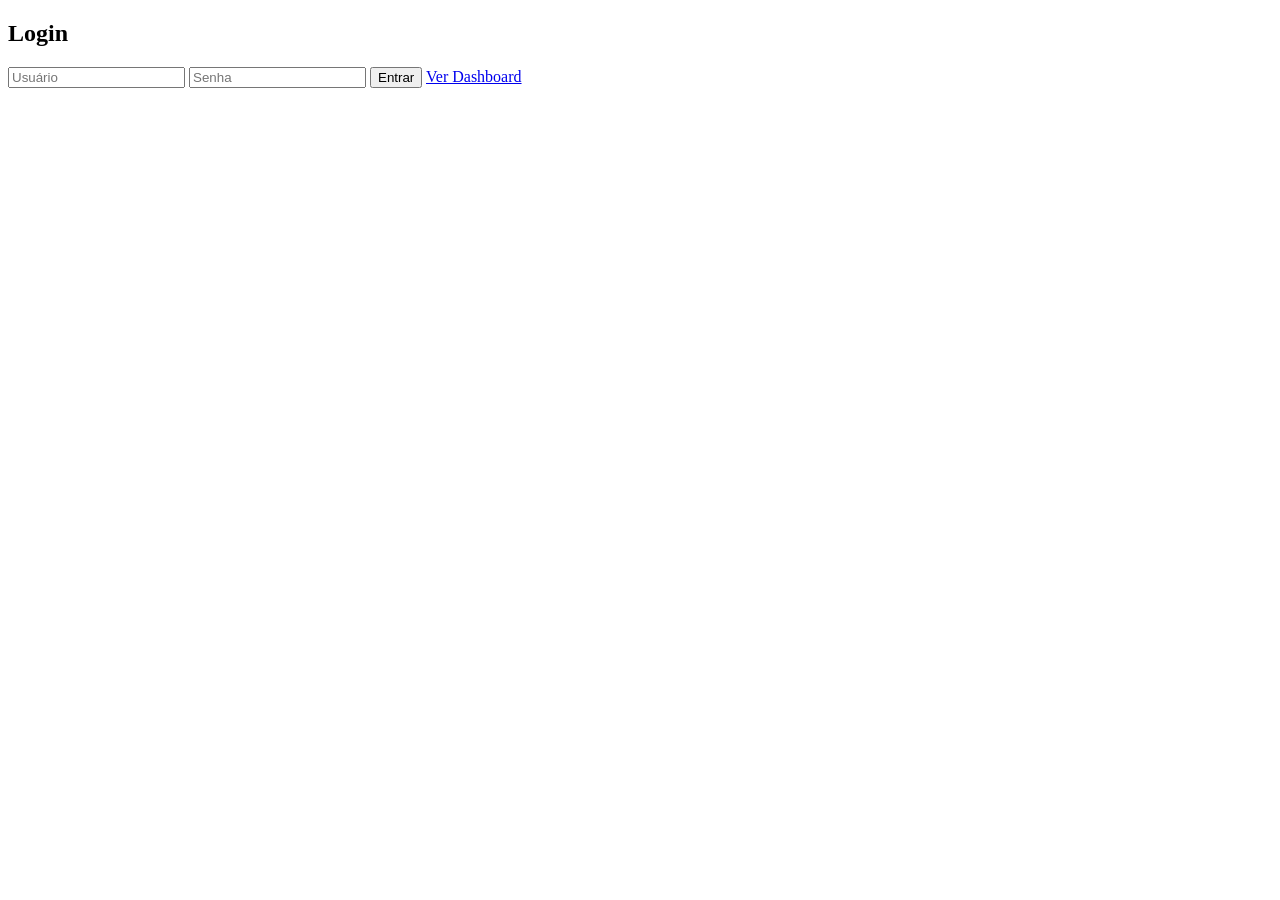
==== login.html @ 69b07b66 "Versão avançada com login, dashboard, filtros e API fake" ====
<!DOCTYPE html>
<html>
<head>
  <title>Login</title>
</head>
<body>

<h2>Login</h2>

<input type="text" id="user" placeholder="Usuário">
<input type="password" id="pass" placeholder="Senha">
<button onclick="login()">Entrar</button>

<script src="auth.js"></script>
</body>
</html>
<a href="dashboard.html">Ver Dashboard</a>
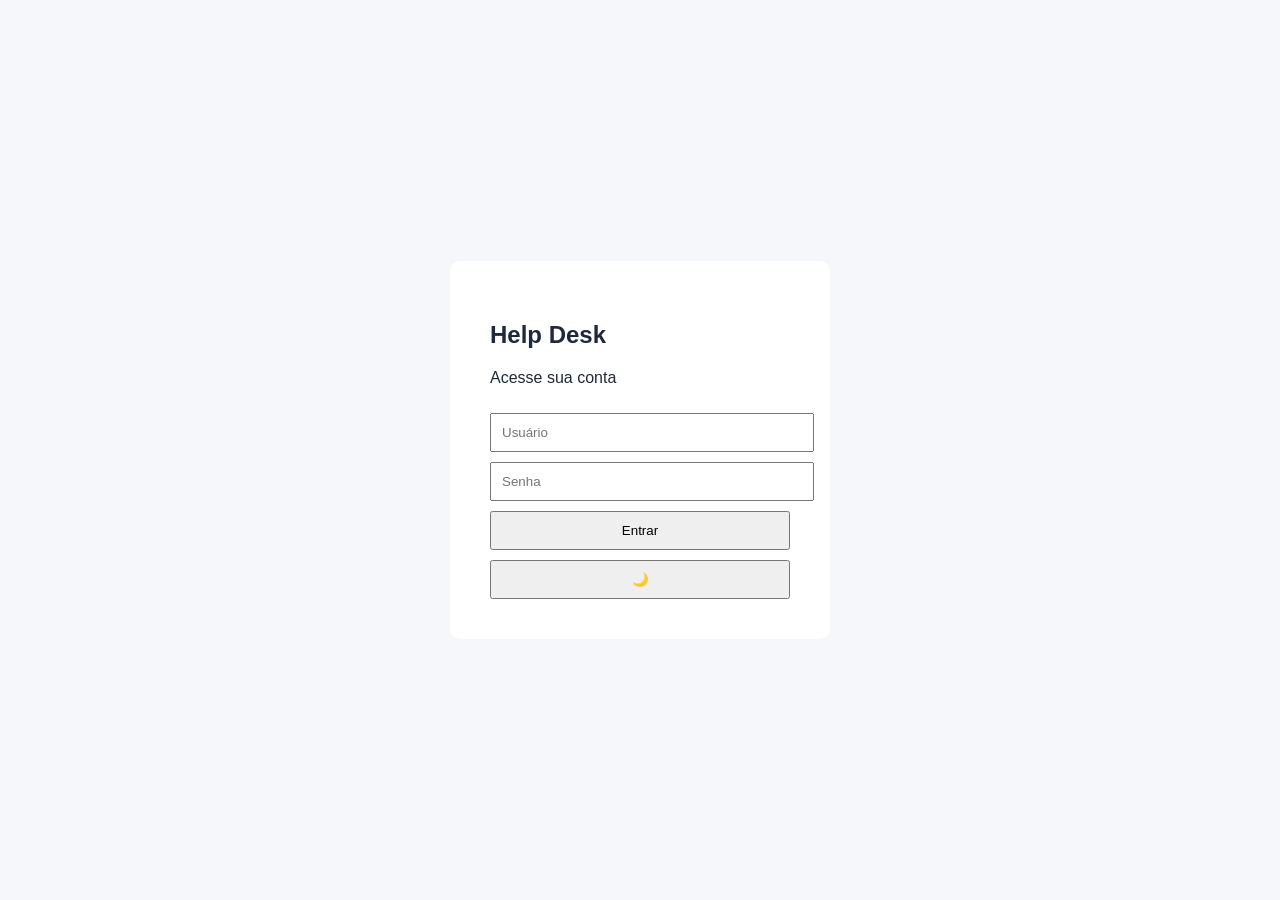
==== commit 7a27b7d3: "Sistema Help Desk completo SaaS + dark mode" ====
--- a/login.html
+++ b/login.html
@@ -1,17 +1,33 @@
 <!DOCTYPE html>
-<html>
+<html lang="pt-br">
 <head>
+  <meta charset="UTF-8">
   <title>Login</title>
+  <link rel="stylesheet" href="style.css">
+
+  <script>
+    if (localStorage.getItem("theme") === "dark") {
+      document.documentElement.classList.add("dark");
+    }
+  </script>
 </head>
 <body>
 
-<h2>Login</h2>
+<div class="login-container">
+  <div class="login-box">
+    <h2>Help Desk</h2>
+    <p>Acesse sua conta</p>
 
-<input type="text" id="user" placeholder="Usuário">
-<input type="password" id="pass" placeholder="Senha">
-<button onclick="login()">Entrar</button>
+    <input type="text" id="user" placeholder="Usuário">
+    <input type="password" id="pass" placeholder="Senha">
+
+    <button onclick="login()">Entrar</button>
+    <button onclick="toggleTheme()" id="themeBtn">🌙</button>
+  </div>
+</div>
 
 <script src="auth.js"></script>
+<script src="script.js"></script>
+
 </body>
-</html>
-<a href="dashboard.html">Ver Dashboard</a>+</html>
--- a/style.css
+++ b/style.css
@@ -0,0 +1,96 @@
+:root {
+  --bg: #f5f7fa;
+  --text: #1e293b;
+  --card: #ffffff;
+  --sidebar: #1e293b;
+  --sidebar-text: #ffffff;
+}
+
+.dark {
+  --bg: #0f172a;
+  --text: #e2e8f0;
+  --card: #1e293b;
+  --sidebar: #020617;
+  --sidebar-text: #e2e8f0;
+}
+
+body {
+  margin: 0;
+  font-family: 'Segoe UI', sans-serif;
+  background: var(--bg);
+  color: var(--text);
+}
+
+.container {
+  display: flex;
+  height: 100vh;
+}
+
+.sidebar {
+  width: 240px;
+  background: var(--sidebar);
+  color: var(--sidebar-text);
+  padding: 20px;
+}
+
+.sidebar li {
+  padding: 10px;
+  cursor: pointer;
+}
+
+.main {
+  flex: 1;
+  padding: 30px;
+}
+
+header {
+  display: flex;
+  justify-content: space-between;
+}
+
+.cards {
+  display: flex;
+  gap: 20px;
+}
+
+.card {
+  background: var(--card);
+  padding: 20px;
+  border-radius: 10px;
+  flex: 1;
+}
+
+.login-container {
+  display: flex;
+  justify-content: center;
+  align-items: center;
+  height: 100vh;
+}
+
+.login-box {
+  background: var(--card);
+  padding: 40px;
+  border-radius: 10px;
+  width: 300px;
+}
+
+input, button, select {
+  padding: 10px;
+  margin-top: 10px;
+  width: 100%;
+}
+
+li {
+  background: var(--card);
+  margin: 10px 0;
+  padding: 10px;
+  border-radius: 8px;
+}
+
+.aberto { color: red; }
+.andamento { color: orange; }
+.resolvido { color: green; }
+
+.hidden {
+  display: none;
+}
